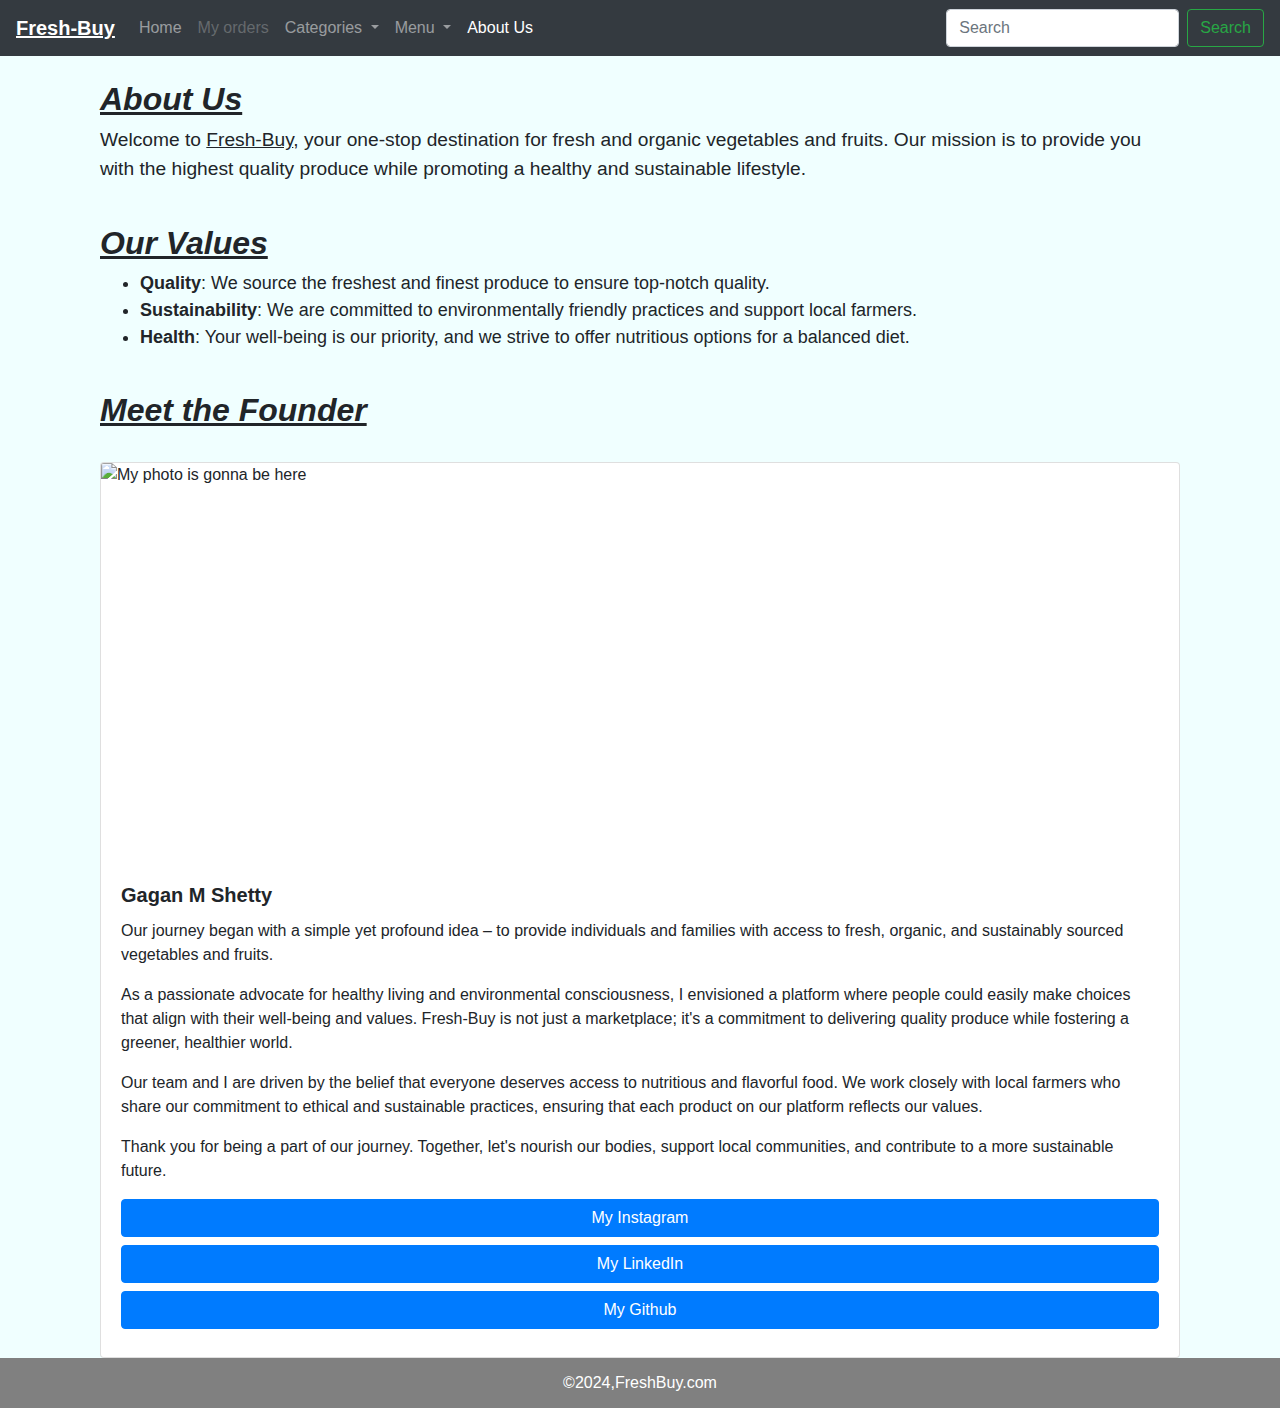
==== aboutus.html @ f006f055 "Initial commit" ====
<!DOCTYPE html>
<html lang="en">
  <head>
    <!-- Required meta tags -->
    <meta charset="utf-8" />
    <meta
      name="viewport"
      content="width=device-width, initial-scale=1, shrink-to-fit=no"
    />

    <!-- Bootstrap CSS -->
    <link
      rel="stylesheet"
      href="https://cdn.jsdelivr.net/npm/bootstrap@4.3.1/dist/css/bootstrap.min.css"
      integrity="sha384-ggOyR0iXCbMQv3Xipma34MD+dH/1fQ784/j6cY/iJTQUOhcWr7x9JvoRxT2MZw1T"
      crossorigin="anonymous"
    />

    <link rel="stylesheet" href="style.css" />

    <title>Fresh-Buy - Your one-stop destination for veggies and fruits</title>
  </head>

  <body>
    <script
      src="https://code.jquery.com/jquery-3.3.1.slim.min.js"
      integrity="sha384-q8i/X+965DzO0rT7abK41JStQIAqVgRVzpbzo5smXKp4YfRvH+8abtTE1Pi6jizo"
      crossorigin="anonymous"
    ></script>
    <script
      src="https://cdn.jsdelivr.net/npm/popper.js@1.14.7/dist/umd/popper.min.js"
      integrity="sha384-UO2eT0CpHqdSJQ6hJty5KVphtPhzWj9WO1clHTMGa3JDZwrnQq4sF86dIHNDz0W1"
      crossorigin="anonymous"
    ></script>
    <script
      src="https://cdn.jsdelivr.net/npm/bootstrap@4.3.1/dist/js/bootstrap.min.js"
      integrity="sha384-JjSmVgyd0p3pXB1rRibZUAYoIIy6OrQ6VrjIEaFf/nJGzIxFDsf4x0xIM+B07jRM"
      crossorigin="anonymous"
    ></script>

    <nav class="navbar navbar-expand-lg navbar-dark bg-dark">
      <a class="navbar-brand" href="#"
        ><b><u>Fresh-Buy</u></b></a
      >
      <button
        class="navbar-toggler"
        type="button"
        data-toggle="collapse"
        data-target="#navbarSupportedContent"
        aria-controls="navbarSupportedContent"
        aria-expanded="false"
        aria-label="Toggle navigation"
      >
        <span class="navbar-toggler-icon"></span>
      </button>

      <div class="collapse navbar-collapse" id="navbarSupportedContent">
        <ul class="navbar-nav mr-auto">
          <li class="nav-item">
            <a class="nav-link" href="index.html"
              >Home <span class="sr-only">(current)</span></a
            >
          </li>
          <li class="nav-item">
            <a class="nav-link disabled" href="/orders.html">My orders</a>
          </li>
          <li class="nav-item dropdown">
            <a
              class="nav-link dropdown-toggle"
              href="#"
              id="navbarDropdown"
              role="button"
              data-toggle="dropdown"
              aria-haspopup="true"
              aria-expanded="false"
            >
              Categories
            </a>
            <div class="dropdown-menu" aria-labelledby="navbarDropdown">
              <a class="dropdown-item" href="buyveggies.html">Vegetables</a>
              <div class="dropdown-divider"></div>
              <a class="dropdown-item" href="buyfruits.html">Fruits </a>
              <div class="dropdown-divider"></div>
              <a class="dropdown-item" href="buydryfruits.html">Dry Fruits & Nuts</a>
              <!-- <a class="dropdown-item" href="#">About Us</a> -->
            </div>
          </li>
          <li class="nav-item dropdown">
            <a
              class="nav-link dropdown-toggle"
              href="#"
              id="navbarDropdown"
              role="button"
              data-toggle="dropdown"
              aria-haspopup="true"
              aria-expanded="false"
            >
              Menu
            </a>
            <div class="dropdown-menu" aria-labelledby="navbarDropdown">
              <a class="dropdown-item disabled" href="#">Wishlist</a>
              <a class="dropdown-item disabled" href="#">Refund and Returns</a>
              <div class="dropdown-divider"></div>
              <a class="dropdown-item" href="contact.html">Contact Support</a>
            </div>
          </li>
          <li class="nav-item active">
            <a class="nav-link" href="aboutus.html">About Us</a>
          </li>
        </ul>
        <form class="form-inline my-2 my-lg-0">
          <input
            class="form-control mr-sm-2"
            type="search"
            placeholder="Search"
            aria-label="Search"
          />
          <button class="btn btn-outline-success my-2 my-sm-0" type="submit">
            Search
          </button>
        </form>
      </div>
    </nav>
    <div class="container">
      <div class="container mt-4">
        <h2>
          <b
            ><u><i>About Us</i></u></b
          >
        </h2>
        <p style="font-size: larger">
          Welcome to <u>Fresh-Buy</u>, your one-stop destination for fresh
          and organic vegetables and fruits. Our mission is to provide you with
          the highest quality produce while promoting a healthy and sustainable
          lifestyle.
        </p>
        <br />
        <h2>
          <b
            ><u><i>Our Values</i></u></b
          >
        </h2>
        <ul style="font-size: large">
          <li>
            <b>Quality</b>: We source the freshest and finest produce to ensure
            top-notch quality.
          </li>
          <li>
            <b>Sustainability</b>: We are committed to environmentally friendly
            practices and support local farmers.
          </li>
          <li>
            <b>Health</b>: Your well-being is our priority, and we strive to
            offer nutritious options for a balanced diet.
          </li>
        </ul>
        <br />
        <h2>
          <b
            ><u><i>Meet the Founder</i></u></b
          >
        </h2>
        <br />
        <div class="card-deck">
          <div class="card">
            <img
              src="Images/cats.jpg" height="400px"
              class="card-img-top"
              alt="My photo is gonna be here"
            />
            <div class="card-body">
              <h5 class="card-title"><b>Gagan M Shetty</b></h5>
              <p class="card-text">
                Our journey began with a simple yet profound idea – to provide
                individuals and families with access to fresh, organic, and
                sustainably sourced vegetables and fruits.
              </p>
              <p class="card-text">
                As a passionate advocate for healthy living and environmental
                consciousness, I envisioned a platform where people could easily
                make choices that align with their well-being and values.
                Fresh-Buy is not just a marketplace; it's a commitment
                to delivering quality produce while fostering a greener,
                healthier world.
              </p>
              <p class="card-text">
                Our team and I are driven by the belief that everyone deserves
                access to nutritious and flavorful food. We work closely with
                local farmers who share our commitment to ethical and
                sustainable practices, ensuring that each product on our
                platform reflects our values.
              </p>
              <p class="card-text">
                Thank you for being a part of our journey. Together, let's
                nourish our bodies, support local communities, and contribute to
                a more sustainable future.
              </p>
              <a href="https://www.instagram.com/gaganmshetty/" class="btn btn-primary d-block mx-auto my-2" target="_blank">My Instagram</a> <!-- or use mb-2 istead of my-2-->
              <a href="https://www.linkedin.com/in/gagan-m-shetty-8b2742236/" class="btn btn-primary d-block mx-auto my-2" target="_blank">My LinkedIn</a>
              <a href="https://github.com/Gagan-09" class="btn btn-primary d-block mx-auto my-2" target="_blank">My Github</a>

            </div>
          </div>
        </div>
        <!-- <p>Our dedicated team is passionate about bringing you the best in vegetables and fruits. Get to know the people who work hard to deliver excellence to your doorstep.</p> -->

        <!-- Add more content or sections as needed -->
      </div>
    </div>
    <footer>
      <div class="foot">
        ©2024,FreshBuy.com
      </div>
    </footer>
    <!-- Optional JavaScript -->
    <!-- jQuery first, then Popper.js, then Bootstrap JS -->
  </body>
</html>
---- style.css ----
/* Add this to your stylesheet or in a style tag within your HTML */
.card-container {
    display: flex;
    overflow-x: auto;
    scroll-snap-type: x mandatory;
}

.card {
    flex: 0 0 auto;
    margin-right: 10px; /* Adjust spacing between cards */
    scroll-snap-align: start;
}

body{
    background-color:azure;
    /* background-color:beige; */
}

#buy-now-button {
    display: none;
}

/* Show the button on devices with a screen width of 768px and above */
/* @media (min-width: 768px) {
    #buy-now-button {
        display: inline-block;
    }
} */

.foot{
    height: 50px;
    display: flex;
    align-items: center;
    justify-content: center;
    background-color: grey;
    color: white;
}
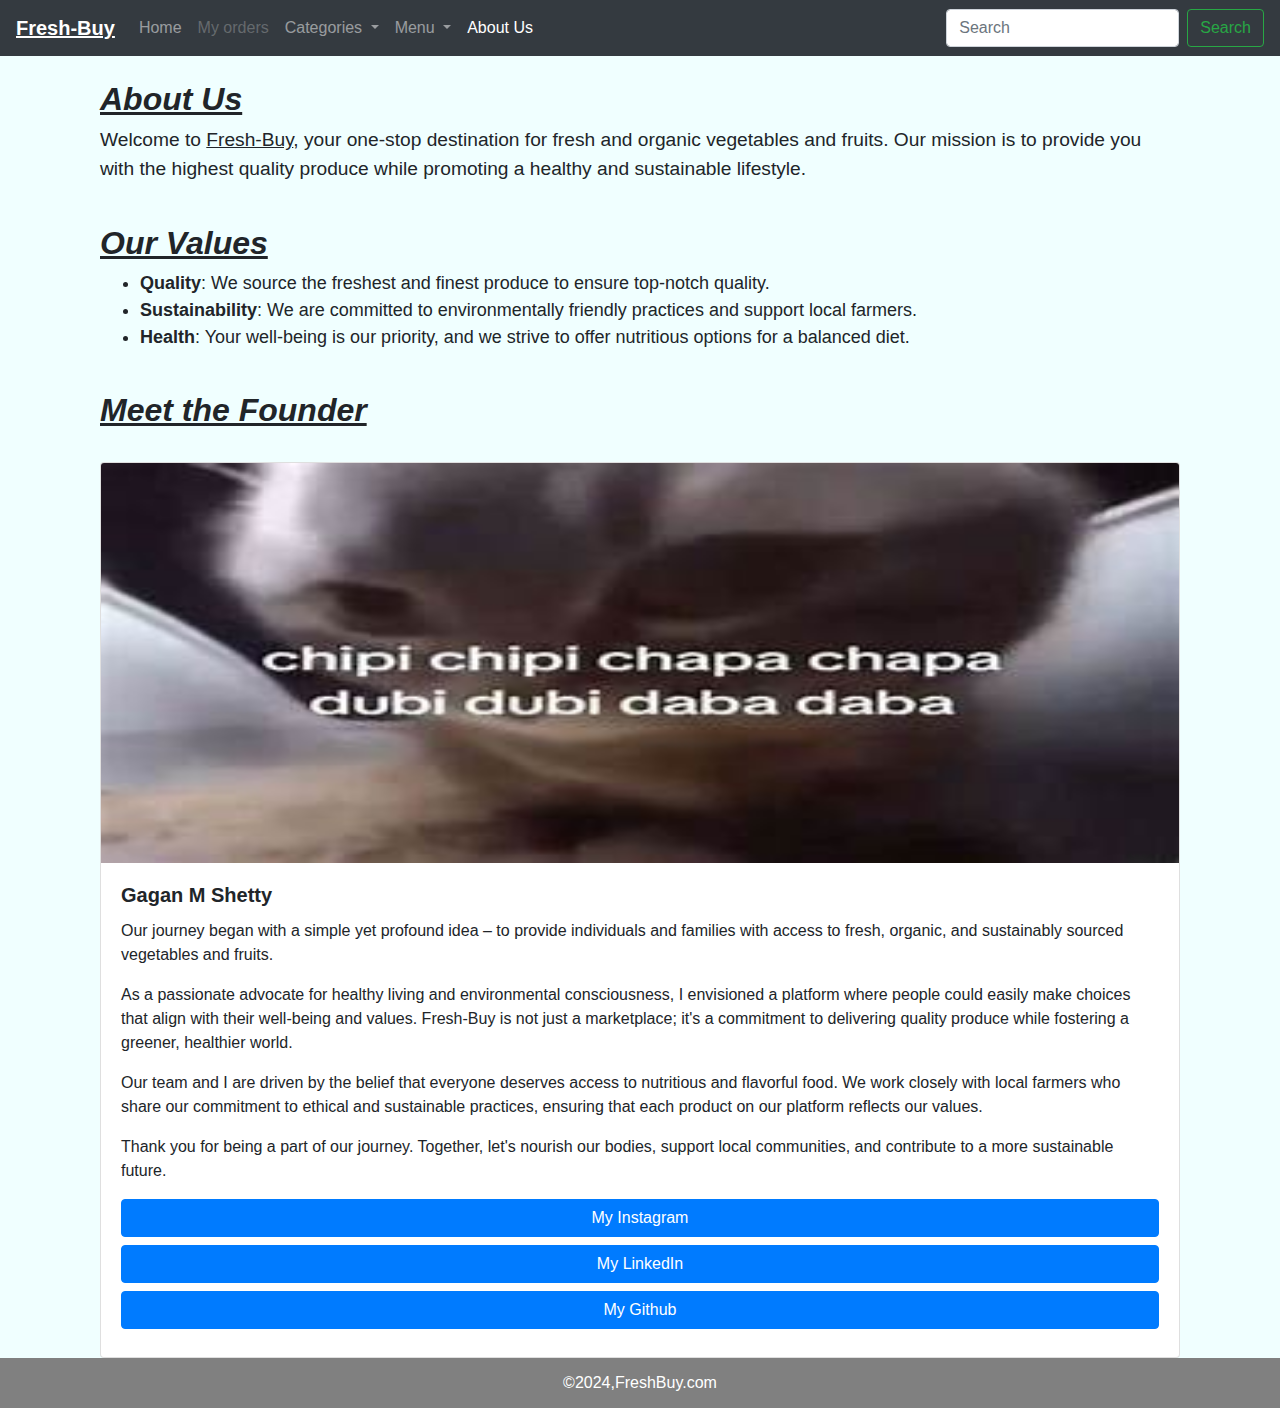
==== commit fa30204d: "Update aboutus.html" ====
--- a/aboutus.html
+++ b/aboutus.html
@@ -164,7 +164,7 @@
         <div class="card-deck">
           <div class="card">
             <img
-              src="Images/cats.jpg" height="400px"
+              src="Images/cat.jpg" height="400px"
               class="card-img-top"
               alt="My photo is gonna be here"
             />
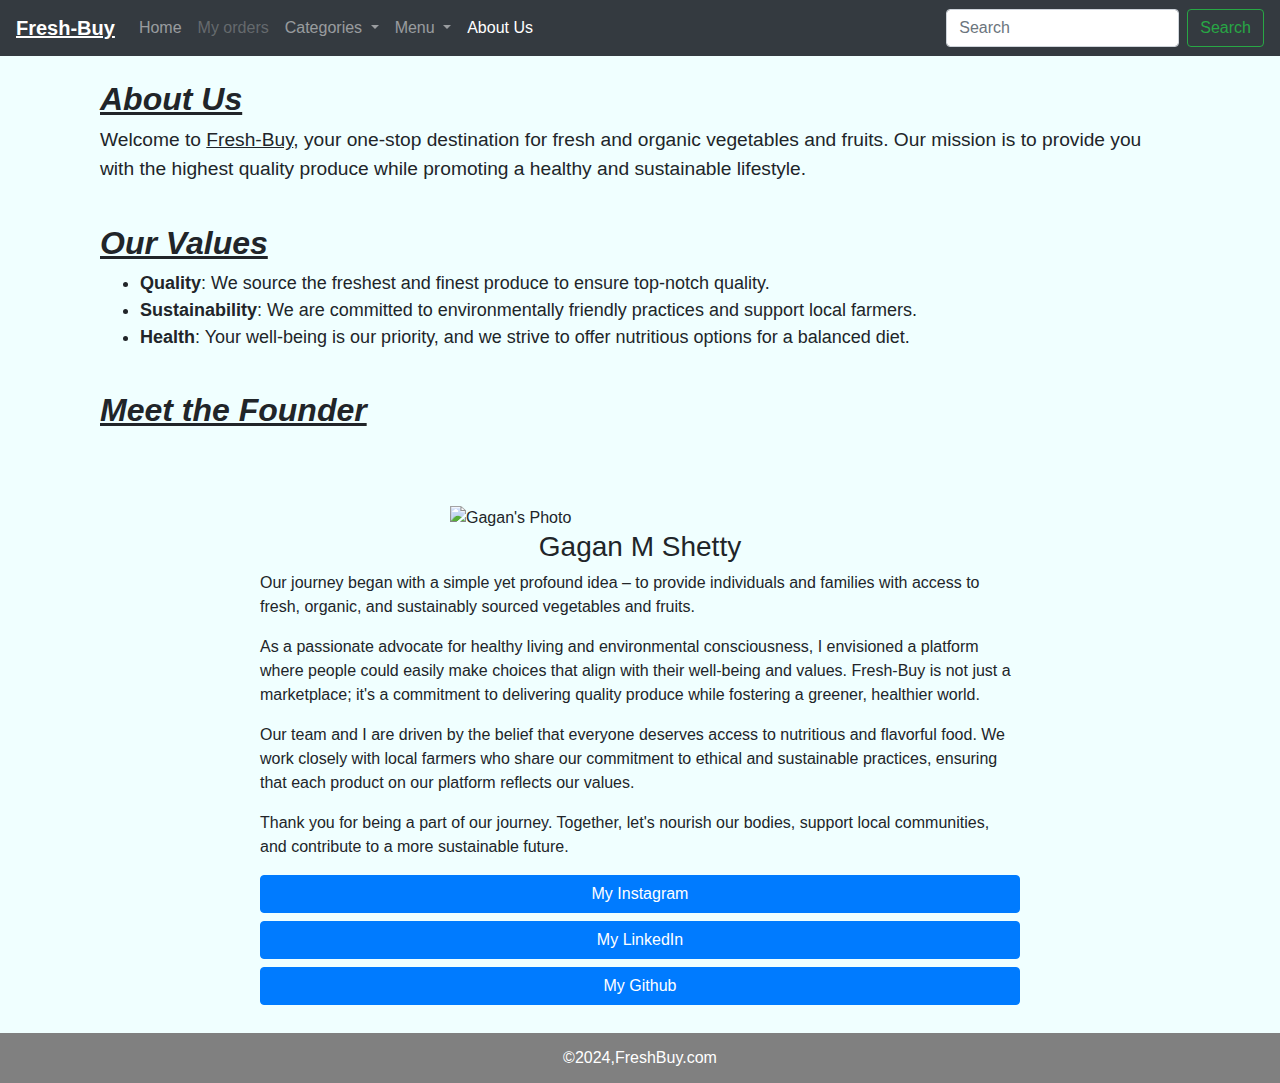
==== commit ac8a4519: "Update aboutus.html" ====
--- a/aboutus.html
+++ b/aboutus.html
@@ -22,22 +22,6 @@
   </head>
 
   <body>
-    <script
-      src="https://code.jquery.com/jquery-3.3.1.slim.min.js"
-      integrity="sha384-q8i/X+965DzO0rT7abK41JStQIAqVgRVzpbzo5smXKp4YfRvH+8abtTE1Pi6jizo"
-      crossorigin="anonymous"
-    ></script>
-    <script
-      src="https://cdn.jsdelivr.net/npm/popper.js@1.14.7/dist/umd/popper.min.js"
-      integrity="sha384-UO2eT0CpHqdSJQ6hJty5KVphtPhzWj9WO1clHTMGa3JDZwrnQq4sF86dIHNDz0W1"
-      crossorigin="anonymous"
-    ></script>
-    <script
-      src="https://cdn.jsdelivr.net/npm/bootstrap@4.3.1/dist/js/bootstrap.min.js"
-      integrity="sha384-JjSmVgyd0p3pXB1rRibZUAYoIIy6OrQ6VrjIEaFf/nJGzIxFDsf4x0xIM+B07jRM"
-      crossorigin="anonymous"
-    ></script>
-
     <nav class="navbar navbar-expand-lg navbar-dark bg-dark">
       <a class="navbar-brand" href="#"
         ><b><u>Fresh-Buy</u></b></a
@@ -81,8 +65,9 @@
               <div class="dropdown-divider"></div>
               <a class="dropdown-item" href="buyfruits.html">Fruits </a>
               <div class="dropdown-divider"></div>
-              <a class="dropdown-item" href="buydryfruits.html">Dry Fruits & Nuts</a>
-              <!-- <a class="dropdown-item" href="#">About Us</a> -->
+              <a class="dropdown-item" href="buydryfruits.html"
+                >Dry Fruits & Nuts</a
+              >
             </div>
           </li>
           <li class="nav-item dropdown">
@@ -121,6 +106,7 @@
         </form>
       </div>
     </nav>
+
     <div class="container">
       <div class="container mt-4">
         <h2>
@@ -129,9 +115,9 @@
           >
         </h2>
         <p style="font-size: larger">
-          Welcome to <u>Fresh-Buy</u>, your one-stop destination for fresh
-          and organic vegetables and fruits. Our mission is to provide you with
-          the highest quality produce while promoting a healthy and sustainable
+          Welcome to <u>Fresh-Buy</u>, your one-stop destination for fresh and
+          organic vegetables and fruits. Our mission is to provide you with the
+          highest quality produce while promoting a healthy and sustainable
           lifestyle.
         </p>
         <br />
@@ -161,58 +147,91 @@
           >
         </h2>
         <br />
-        <div class="card-deck">
-          <div class="card">
-            <img
-              src="Images/cat.jpg" height="400px"
-              class="card-img-top"
-              alt="My photo is gonna be here"
-            />
-            <div class="card-body">
-              <h5 class="card-title"><b>Gagan M Shetty</b></h5>
-              <p class="card-text">
-                Our journey began with a simple yet profound idea – to provide
-                individuals and families with access to fresh, organic, and
-                sustainably sourced vegetables and fruits.
-              </p>
-              <p class="card-text">
-                As a passionate advocate for healthy living and environmental
-                consciousness, I envisioned a platform where people could easily
-                make choices that align with their well-being and values.
-                Fresh-Buy is not just a marketplace; it's a commitment
-                to delivering quality produce while fostering a greener,
-                healthier world.
-              </p>
-              <p class="card-text">
-                Our team and I are driven by the belief that everyone deserves
-                access to nutritious and flavorful food. We work closely with
-                local farmers who share our commitment to ethical and
-                sustainable practices, ensuring that each product on our
-                platform reflects our values.
-              </p>
-              <p class="card-text">
-                Thank you for being a part of our journey. Together, let's
-                nourish our bodies, support local communities, and contribute to
-                a more sustainable future.
-              </p>
-              <a href="https://www.instagram.com/gaganmshetty/" class="btn btn-primary d-block mx-auto my-2" target="_blank">My Instagram</a> <!-- or use mb-2 istead of my-2-->
-              <a href="https://www.linkedin.com/in/gagan-m-shetty-8b2742236/" class="btn btn-primary d-block mx-auto my-2" target="_blank">My LinkedIn</a>
-              <a href="https://github.com/Gagan-09" class="btn btn-primary d-block mx-auto my-2" target="_blank">My Github</a>
-
+      </div>
+    </div>
+    <div class="container mt-4">
+      <div class="row justify-content-center">
+        <div class="card-about" style="width: 50rem">
+          <div class="card-body">
+            <div class="my-image">
+              <img
+                src="https://media.licdn.com/dms/image/D5603AQGr_rVQlAvPwQ/profile-displayphoto-shrink_400_400/0/1694870820786?e=1713398400&v=beta&t=BNiTG8_jyZbArDEByWzDVMt24biMddgCaSzVxJ-T3n4"
+                alt="Gagan's Photo"
+                width="50%"
+                height="50%"
+              />
             </div>
+            <h3 class="card-title-name">Gagan M Shetty</h3>
+            <!-- <h6 class="card-subtitle mb-2 text-muted">Card subtitle</h6> -->
+            <p class="card-text">
+              Our journey began with a simple yet profound idea – to provide
+              individuals and families with access to fresh, organic, and
+              sustainably sourced vegetables and fruits.
+            </p>
+            <p class="card-text">
+              As a passionate advocate for healthy living and environmental
+              consciousness, I envisioned a platform where people could easily
+              make choices that align with their well-being and values.
+              Fresh-Buy is not just a marketplace; it's a commitment to
+              delivering quality produce while fostering a greener, healthier
+              world.
+            </p>
+            <p class="card-text">
+              Our team and I are driven by the belief that everyone deserves
+              access to nutritious and flavorful food. We work closely with
+              local farmers who share our commitment to ethical and sustainable
+              practices, ensuring that each product on our platform reflects our
+              values.
+            </p>
+            <p class="card-text">
+              Thank you for being a part of our journey. Together, let's nourish
+              our bodies, support local communities, and contribute to a more
+              sustainable future.
+            </p>
+            <a
+              href="https://www.instagram.com/gaganmshetty/"
+              class="btn btn-primary d-block mx-auto my-2"
+              target="_blank"
+              >My Instagram</a
+            >
+            <!-- or use mb-2 instead of my-2-->
+            <a
+              href="https://www.linkedin.com/in/gagan-m-shetty-8b2742236/"
+              class="btn btn-primary d-block mx-auto my-2"
+              target="_blank"
+              >My LinkedIn</a
+            >
+            <a
+              href="https://github.com/Gagan-09"
+              class="btn btn-primary d-block mx-auto my-2"
+              target="_blank"
+              >My Github</a
+            >
           </div>
         </div>
-        <!-- <p>Our dedicated team is passionate about bringing you the best in vegetables and fruits. Get to know the people who work hard to deliver excellence to your doorstep.</p> -->
-
-        <!-- Add more content or sections as needed -->
       </div>
     </div>
+
     <footer>
-      <div class="foot">
-        ©2024,FreshBuy.com
-      </div>
+      <div class="foot">©2024,FreshBuy.com</div>
     </footer>
+
     <!-- Optional JavaScript -->
     <!-- jQuery first, then Popper.js, then Bootstrap JS -->
+    <script
+      src="https://code.jquery.com/jquery-3.3.1.slim.min.js"
+      integrity="sha384-q8i/X+965DzO0rT7abK41JStQIAqVgRVzpbzo5smXKp4YfRvH+8abtTE1Pi6jizo"
+      crossorigin="anonymous"
+    ></script>
+    <script
+      src="https://cdn.jsdelivr.net/npm/popper.js@1.14.7/dist/umd/popper.min.js"
+      integrity="sha384-UO2eT0CpHqdSJQ6hJty5KVphtPhzWj9WO1clHTMGa3JDZwrnQq4sF86dIHNDz0W1"
+      crossorigin="anonymous"
+    ></script>
+    <script
+      src="https://cdn.jsdelivr.net/npm/bootstrap@4.3.1/dist/js/bootstrap.min.js"
+      integrity="sha384-JjSmVgyd0p3pXB1rRibZUAYoIIy6OrQ6VrjIEaFf/nJGzIxFDsf4x0xIM+B07jRM"
+      crossorigin="anonymous"
+    ></script>
   </body>
 </html>
--- a/style.css
+++ b/style.css
@@ -35,3 +35,15 @@
     background-color: grey;
     color: white;
 }
+
+.card-title-name{
+    display: flex;
+    align-items: center;
+    justify-content: center;
+}
+
+.my-image{
+    display: flex;
+    align-items: center;
+    justify-content: center;
+}
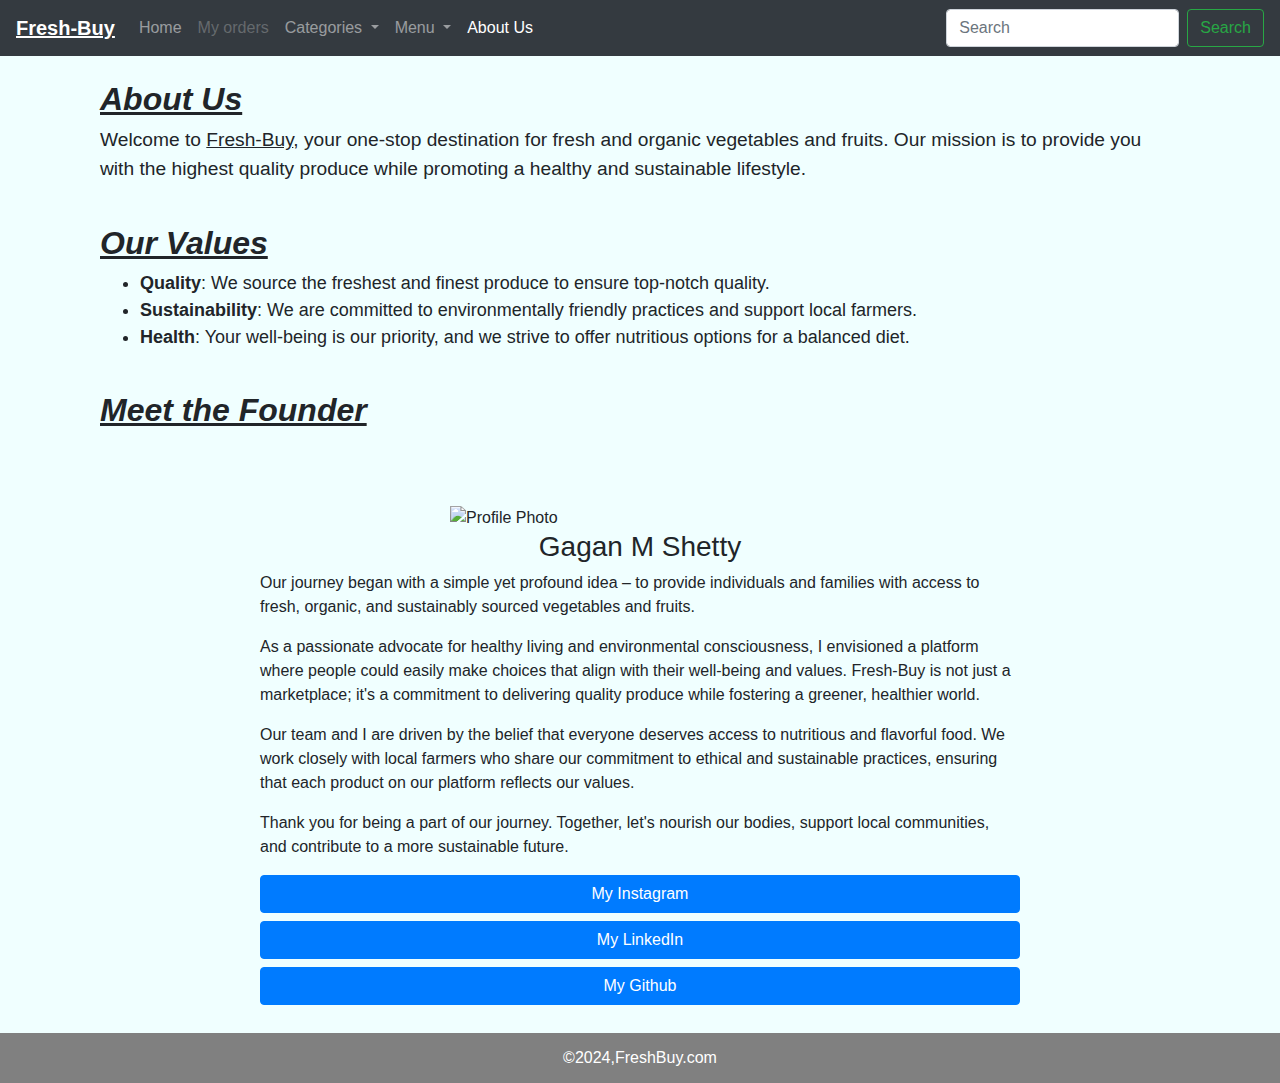
==== commit 2528e76c: "Update aboutus.html" ====
--- a/aboutus.html
+++ b/aboutus.html
@@ -154,9 +154,7 @@
         <div class="card-about" style="width: 50rem">
           <div class="card-body">
             <div class="my-image">
-              <img
-                src="https://media.licdn.com/dms/image/D5603AQGr_rVQlAvPwQ/profile-displayphoto-shrink_400_400/0/1694870820786?e=1713398400&v=beta&t=BNiTG8_jyZbArDEByWzDVMt24biMddgCaSzVxJ-T3n4"
-                alt="Gagan's Photo"
+              <img src="https://media.licdn.com/dms/image/D5603AQGr_rVQlAvPwQ/profile-displayphoto-shrink_400_400/0/1694870820786?e=1713398400&v=beta&t=BNiTG8_jyZbArDEByWzDVMt24biMddgCaSzVxJ-T3n4" alt="Profile Photo" 
                 width="50%"
                 height="50%"
               />
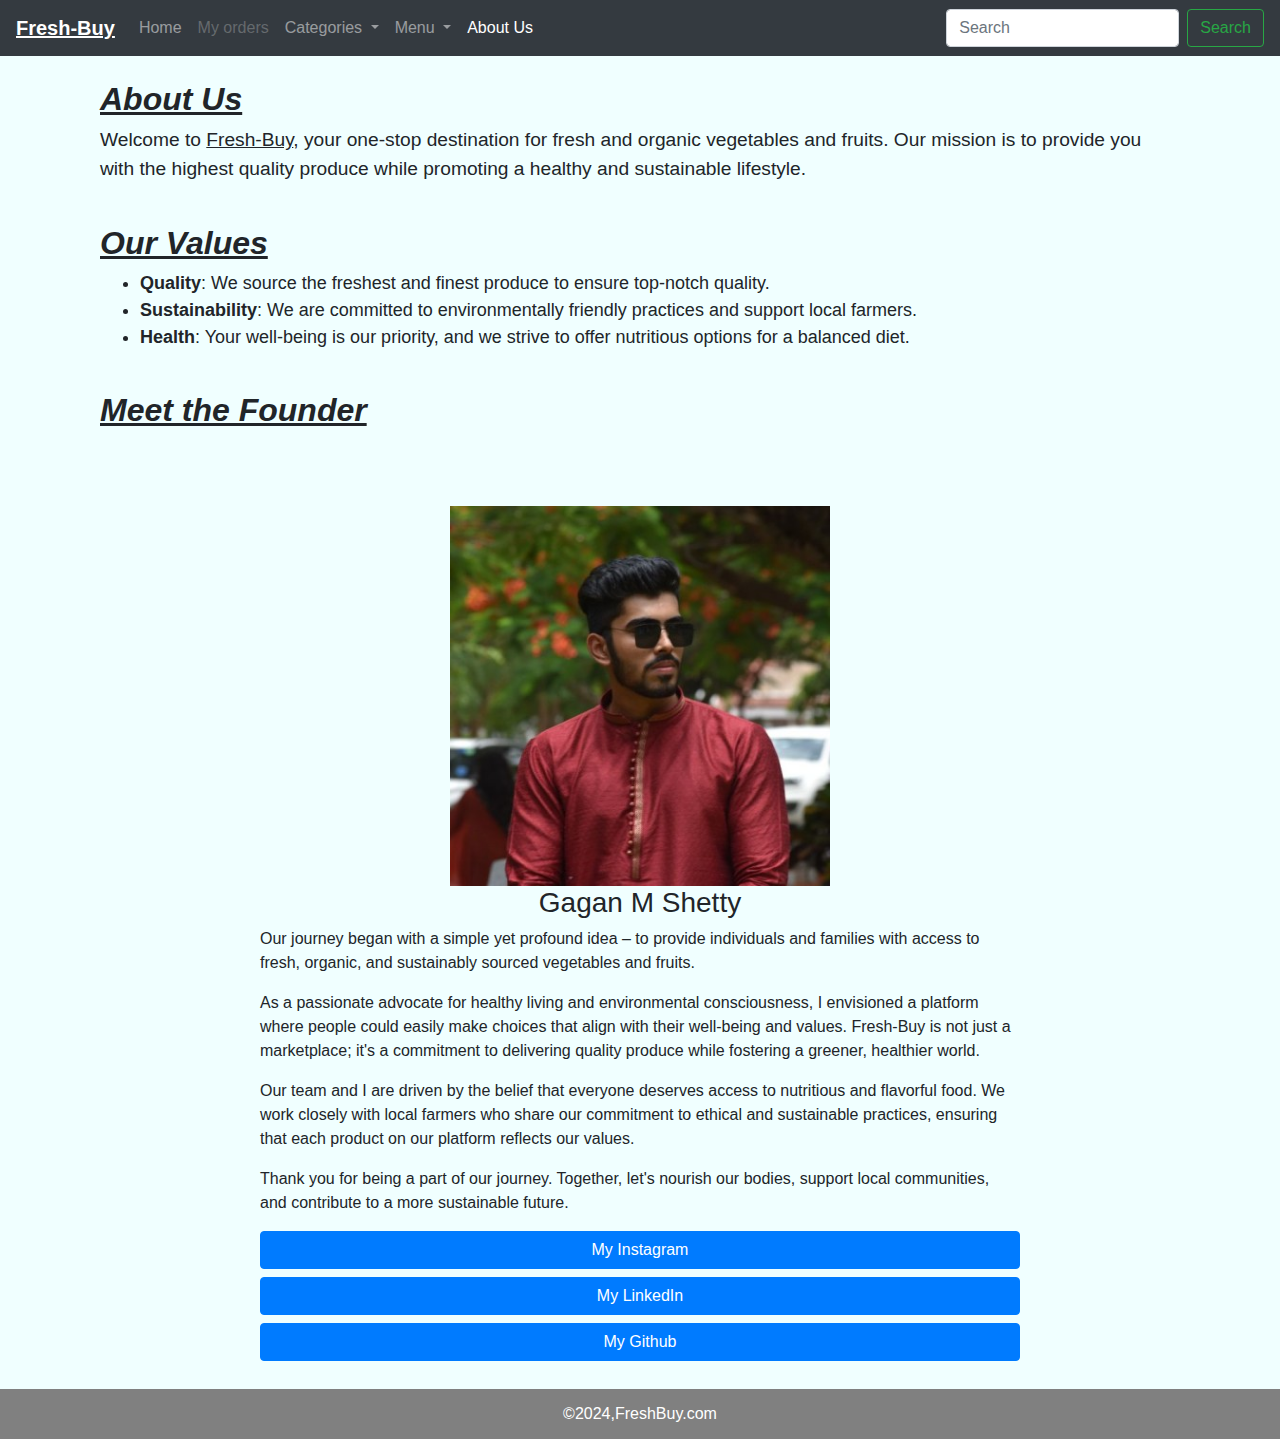
==== commit e33c6390: "Update aboutus.html" ====
--- a/aboutus.html
+++ b/aboutus.html
@@ -154,7 +154,7 @@
         <div class="card-about" style="width: 50rem">
           <div class="card-body">
             <div class="my-image">
-              <img src="https://media.licdn.com/dms/image/D5603AQGr_rVQlAvPwQ/profile-displayphoto-shrink_400_400/0/1694870820786?e=1713398400&v=beta&t=BNiTG8_jyZbArDEByWzDVMt24biMddgCaSzVxJ-T3n4" alt="Profile Photo" 
+              <img src="profile.jpg" alt="Profile Photo" 
                 width="50%"
                 height="50%"
               />
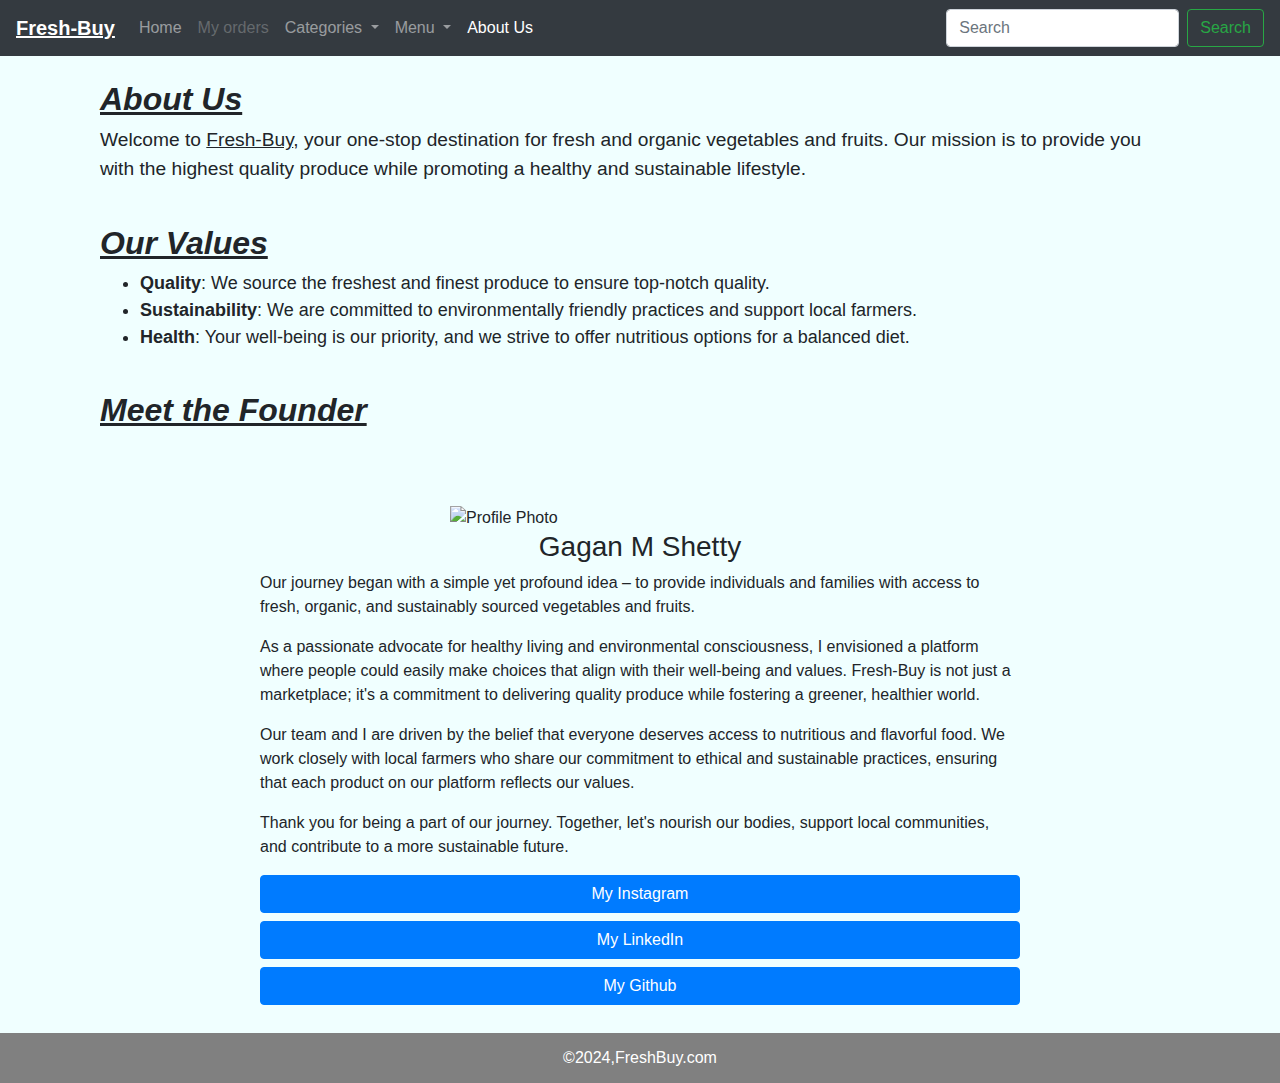
==== commit 9e81fc8e: "Update aboutus.html" ====
--- a/aboutus.html
+++ b/aboutus.html
@@ -154,7 +154,7 @@
         <div class="card-about" style="width: 50rem">
           <div class="card-body">
             <div class="my-image">
-              <img src="profile.jpg" alt="Profile Photo" 
+              <img src="https://media.licdn.com/dms/image/D5603AQGr_rVQlAvPwQ/profile-displayphoto-shrink_400_400/0/1694870820786?e=1713398400&v=beta&t=BNiTG8_jyZbArDEByWzDVMt24biMddgCaSzVxJ-T3n4" alt="Profile Photo" 
                 width="50%"
                 height="50%"
               />
